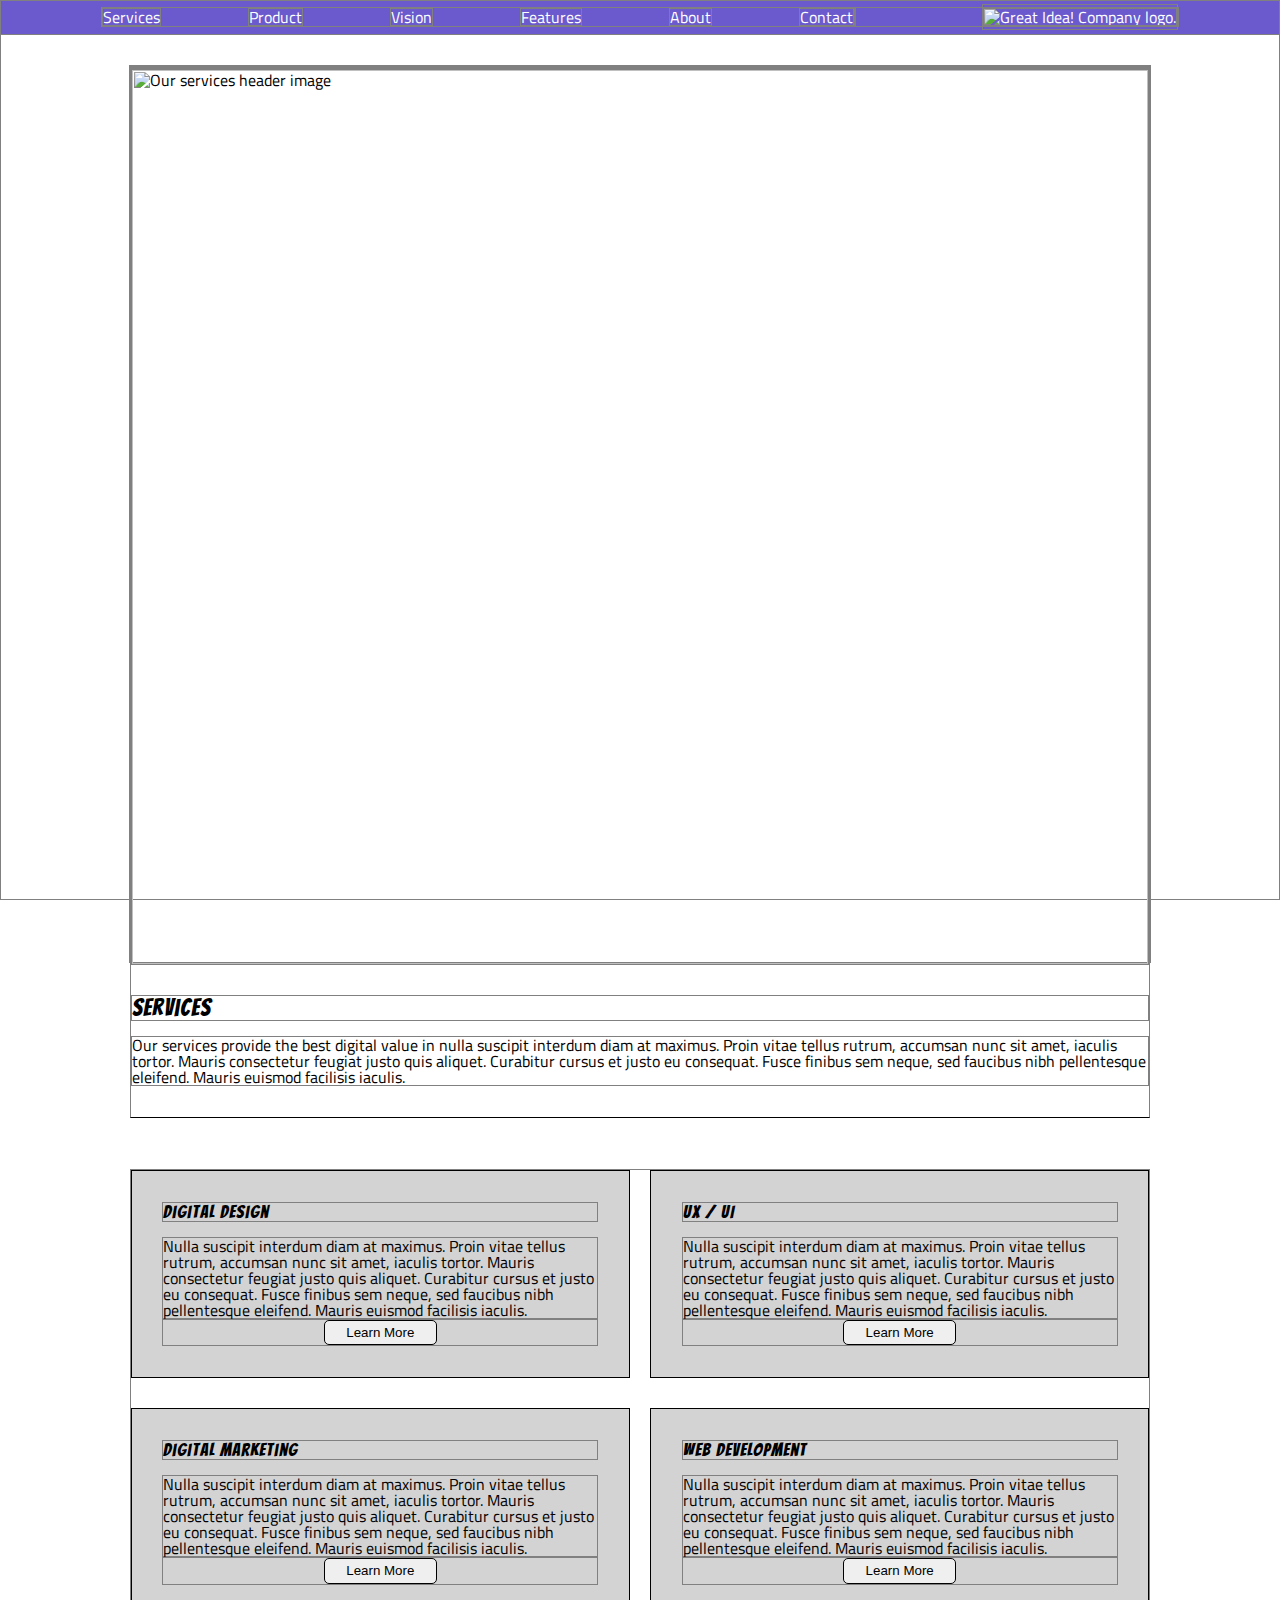
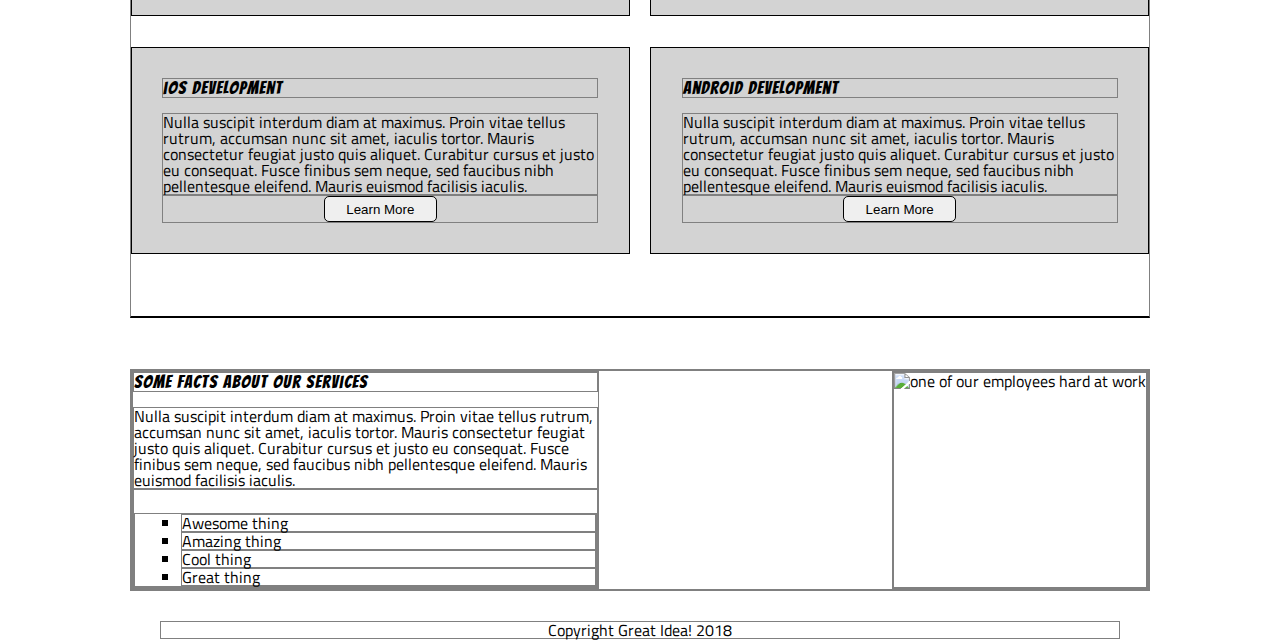
==== services.html @ 4368b689 "initial commit, service page and css added" ====
<head>
  <meta charset="utf-8">

  <title>Great Idea!</title>

  <link href="https://fonts.googleapis.com/css?family=Bangers|Titillium+Web" rel="stylesheet">
  <link href="https://fonts.googleapis.com/css?family=Lemonada&display=swap" rel="stylesheet">
  <link rel="stylesheet" href="css/index.css">
  <link rel="stylesheet" href="css/stylesheet.css">

  <!--[if lt IE 9]>
    <script src="https://cdnjs.cloudflare.com/ajax/libs/html5shiv/3.7.3/html5shiv.js"></script>
  <![endif]-->
</head>

  <body>

    <header>
      <nav>
        <div class="links">
          <a href="services.html">Services</a>
          <a href="#">Product</a>
          <a href="#">Vision</a>
          <a href="#">Features</a>
          <a href="#">About</a>
          <a href="#">Contact</a>
        </div>
        <div class="nav-logo">
          <a href="index.html">
            <img class="logo" src="img/logo.png" alt="Great Idea! Company logo.">
            </img>
          </a>
        </div>
      </nav>
    </header>

    <section id="services">
      <img class="services-header-img" src="img/services-header.jpg" alt="Our services header image">

      <h2>Services</h2>
      <p>Our services provide the best digital value in nulla suscipit interdum diam at maximus. Proin vitae tellus rutrum, accumsan nunc sit amet, iaculis tortor. Mauris consectetur feugiat justo quis aliquet. Curabitur cursus et justo eu consequat. Fusce finibus sem neque, sed faucibus nibh pellentesque eleifend. Mauris euismod facilisis iaculis. </p>

    </section>

    <section id="service-items">
      <div class="digital-design">
        <h3>Digital Design</h3>
        <p>Nulla suscipit interdum diam at maximus. Proin vitae tellus rutrum, accumsan nunc sit amet, iaculis tortor. Mauris consectetur feugiat justo quis aliquet. Curabitur cursus et justo eu consequat. Fusce finibus sem neque, sed faucibus nibh pellentesque eleifend. Mauris euismod facilisis iaculis.</p>
        <div class="serv-button">
          <button>Learn More</button>
        </div>
      </div>

      <div class="ux-ui">
        <h3>UX / UI</h3>
        <p>Nulla suscipit interdum diam at maximus. Proin vitae tellus rutrum, accumsan nunc sit amet, iaculis tortor. Mauris consectetur feugiat justo quis aliquet. Curabitur cursus et justo eu consequat. Fusce finibus sem neque, sed faucibus nibh pellentesque eleifend. Mauris euismod facilisis iaculis.</p>
        <div class="serv-button">
          <button>Learn More</button>
        </div>
      </div>

      <div class="digital-marketing">   
        <h3>Digital Marketing</h3>

        <p>Nulla suscipit interdum diam at maximus. Proin vitae tellus rutrum, accumsan nunc sit amet, iaculis tortor. Mauris consectetur feugiat justo quis aliquet. Curabitur cursus et justo eu consequat. Fusce finibus sem neque, sed faucibus nibh pellentesque eleifend. Mauris euismod facilisis iaculis.</p>
        <div class="serv-button">
          <button>Learn More</button>
        </div>
      </div>

      <div class="web-dev">
        <h3>Web Development</h3>
        <p>Nulla suscipit interdum diam at maximus. Proin vitae tellus rutrum, accumsan nunc sit amet, iaculis tortor. Mauris consectetur feugiat justo quis aliquet. Curabitur cursus et justo eu consequat. Fusce finibus sem neque, sed faucibus nibh pellentesque eleifend. Mauris euismod facilisis iaculis.</p>
        <div class="serv-button">
          <button>Learn More</button>
        </div>
      </div>

      <div class="ios-dev">
        <h3>iOS Development</h3>
        <p>Nulla suscipit interdum diam at maximus. Proin vitae tellus rutrum, accumsan nunc sit amet, iaculis tortor. Mauris consectetur feugiat justo quis aliquet. Curabitur cursus et justo eu consequat. Fusce finibus sem neque, sed faucibus nibh pellentesque eleifend. Mauris euismod facilisis iaculis.</p>
        <div class="serv-button">
          <button>Learn More</button>
        </div>
      </div>


      <div class="android-dev">
        <h3>Android Development</h3>
        <p>Nulla suscipit interdum diam at maximus. Proin vitae tellus rutrum, accumsan nunc sit amet, iaculis tortor. Mauris consectetur feugiat justo quis aliquet. Curabitur cursus et justo eu consequat. Fusce finibus sem neque, sed faucibus nibh pellentesque eleifend. Mauris euismod facilisis iaculis.</p>
        <div class="serv-button">
          <button>Learn More</button>
        </div>
        </div>
    </section>

    <section class="facts-sctn">
      <div class="facts">
        <div class="facts-section-left">
          <h3>Some Facts About Our Services</h3>
          <p>Nulla suscipit interdum diam at maximus. Proin vitae tellus rutrum, accumsan nunc sit amet, iaculis tortor. Mauris consectetur feugiat justo quis aliquet. Curabitur cursus et justo eu consequat. Fusce finibus sem neque, sed faucibus nibh pellentesque eleifend. Mauris euismod facilisis iaculis.</p>
          <div class="this-list">
            <ul class="list">
              <li>Awesome thing</li>
              <li>Amazing thing</li>
              <li>Cool thing</li>
              <li>Great thing</li>
            </ul>
          </div>
        </div>
      
      <div class="services-img">
        <img class="services-info-img" src="img/services-info.png" alt="one of our employees hard at work">
        </div>
      </div>
    </section>
    
<footer>Copyright Great Idea! 2018</footer>

</body>

</html>
---- css/index.css ----
/* Use your own code or past solution for Great Idea Web Page CSS here! */


/* http://meyerweb.com/eric/tools/css/reset/ 
   v2.0 | 20110126
   License: none (public domain)
*/

html, body, div, span, applet, object, iframe,
h1, h2, h3, h4, h5, h6, p, blockquote, pre,
a, abbr, acronym, address, big, cite, code,
del, dfn, em, img, ins, kbd, q, s, samp,
small, strike, strong, sub, sup, tt, var,
b, u, i, center,
dl, dt, dd, ol, ul, li,
fieldset, form, label, legend,
table, caption, tbody, tfoot, thead, tr, th, td,
article, aside, canvas, details, embed, 
figure, figcaption, footer, header, hgroup, 
menu, nav, output, ruby, section, summary,
time, mark, audio, video {
	margin: 0;
	padding: 0;
	
	font-size: 100%;
	font: inherit;
	vertical-align: baseline;
}
/* HTML5 display-role reset for older browsers */
article, aside, details, figcaption, figure, 
footer, header, hgroup, menu, nav, section {
	display: block;
}
body {
	line-height: 1;
}
ol, ul {
	list-style: none;
}
blockquote, q {
	quotes: none;
}
blockquote:before, blockquote:after,
q:before, q:after {
	content: '';
	content: none;
}
table {
	border-collapse: collapse;
	border-spacing: 0;
}

/* Set every element's box-sizing to border-box */
* {
    box-sizing: border-box;
}

html, body {
    height: 100%;
	font-family: 'Titillium Web', sans-serif;
	
}

h1, h2, h3, h4, h5 {
    font-family: 'Bangers', cursive;
    letter-spacing: 1px;
    margin-bottom: 15px;
}

/* Copy and paste your work from yesterday here and start to refactor into flexbox */

/* global */

* {
    box-sizing: border-box;
    padding: 0;
    margin: 0;
	max-width: 100%;
	border:1px solid grey; */
}

body {
    margin: 5% 10%;
}

/* navigation */
nav {
	display: flex;
	justify-content: center;
	align-items: center;

	padding: .5%;
    
    overflow: hidden;
    background-color: slateblue;
    position: fixed;
    top: 0;
    width: 100%;
    z-index: 1;
    left: 0%;

}
.nav-logo {
	padding-left: 10%;
}

a {
	text-decoration: none;
    color: white;
}

h2 {
    font-size: x-large;
}

h3 {
    font-size: large;
}
.links{
	display: flex;
	flex-direction: row;
	justify-content: space-between;
	flex-grow: .7;
}

/* footer */

footer {
    margin: 3%;
    text-align: center;
}


/************ HOME *************/

/* introduction */

#intro {
    display: flex;
    padding-bottom: 5%;
    flex-direction: row;
    justify-content: center;
    
   
}

.intro-right {
    flex-grow: .2;
    display: flex;
    flex-direction: column;

}

.circle-img {
    padding-left: 20%;
    
}

#intro h1{
    font-size: 5em;
    text-align: center;
    padding-top:12%;
}

#intro button {

    border: 1px black solid;
    padding: 5px 3%;
    font-size: 1em;
    font-family: 'Titillium Web', sans-serif;
    text-align: center;
}

.button {
    display: flex;
    justify-content: center;
}


/* information */

.middle-top {
    display: flex;
    padding: 2% 0;
    justify-content: space-between;
    border-top: 1px solid;
}

.features-para {
    width: 49%;
}
.about-para {
    width: 49%;
}

img.middle-img {
    object-fit: fill;
    width: 100%;
    
}
.middle-bottom {
    display: flex;
    padding: 2% 0;
    justify-content: space-between;
    border-bottom: 1px solid;
    margin-bottom: 2%;
}

.services-para {
    width: 30%;
}
.product-para {
    width: 30%;
}
.vision-para {
    width: 30%;
}





/************ SERVICES *************/

/* services intro */

#services {
    margin-bottom: 5%;
    padding-bottom: 3%;
    border-bottom: 1px solid;
}

.services-header-img {
    object-fit: fill;
    width: 100%; 
    margin-bottom: 3%;
}

#servics p {
    text-align: justify;
}

/* service items */

#service-items {
    display: flex;
    flex-wrap: wrap;
    justify-content: space-between;
    border-bottom: 2px solid;
    margin-bottom: 5%;
    padding-bottom: 3%;
    
}
.digital-design  {
    display: flex;
    background-color: lightgray;
    width: 49%;
    border: 1px solid;
    display: flex;
    flex-direction: column;
    padding: 3%;
    margin-bottom: 3%;
}

.ux-ui {
    display: flex;
    background-color: lightgray;
    width: 49%;
    border: 1px solid;
    display: flex;
    flex-direction: column;
    padding: 3%;
    margin-bottom: 3%;
}

.digital-marketing {
    display: flex;
    background-color: lightgray;
    width: 49%;
    border: 1px solid;
    display: flex;
    flex-direction: column;
    padding: 3%;
    margin-bottom: 3%;
}
.web-dev {
    display: flex;
    background-color: lightgray;
    width: 49%;
    border: 1px solid;
    display: flex;
    flex-direction: column;
    padding: 3%;
    margin-bottom: 3%;
}

.ios-dev {
    display: flex;
    background-color: lightgray;
    width: 49%;
    border: 1px solid;
    display: flex;
    flex-direction: column;
    padding: 3%;
    margin-bottom: 3%;
}

.android-dev {
    display: flex;
    background-color: lightgray;
    width: 49%;
    border: 1px solid;
    display: flex;
    flex-direction: column;
    padding: 3%;
    margin-bottom: 3%;

}

.serv-button {
    display: flex;
    justify-content: center;
    
}

.serv-button button {
    padding: 1% 5%;
    border-radius: 5px;
    border: 1px solid;
}

/* Facts */

.facts {
    display:flex;
    flex-direction: row;
    justify-content: space-between;
}

.facts-section-left{
    display: flex;
    flex-direction: column;
    width: 46%;
}

.services-img {
    display: flex;
}

.this-list {
    padding-top: 5%;
}

.list {
    list-style-type: square;
    padding-left: 10%;
}
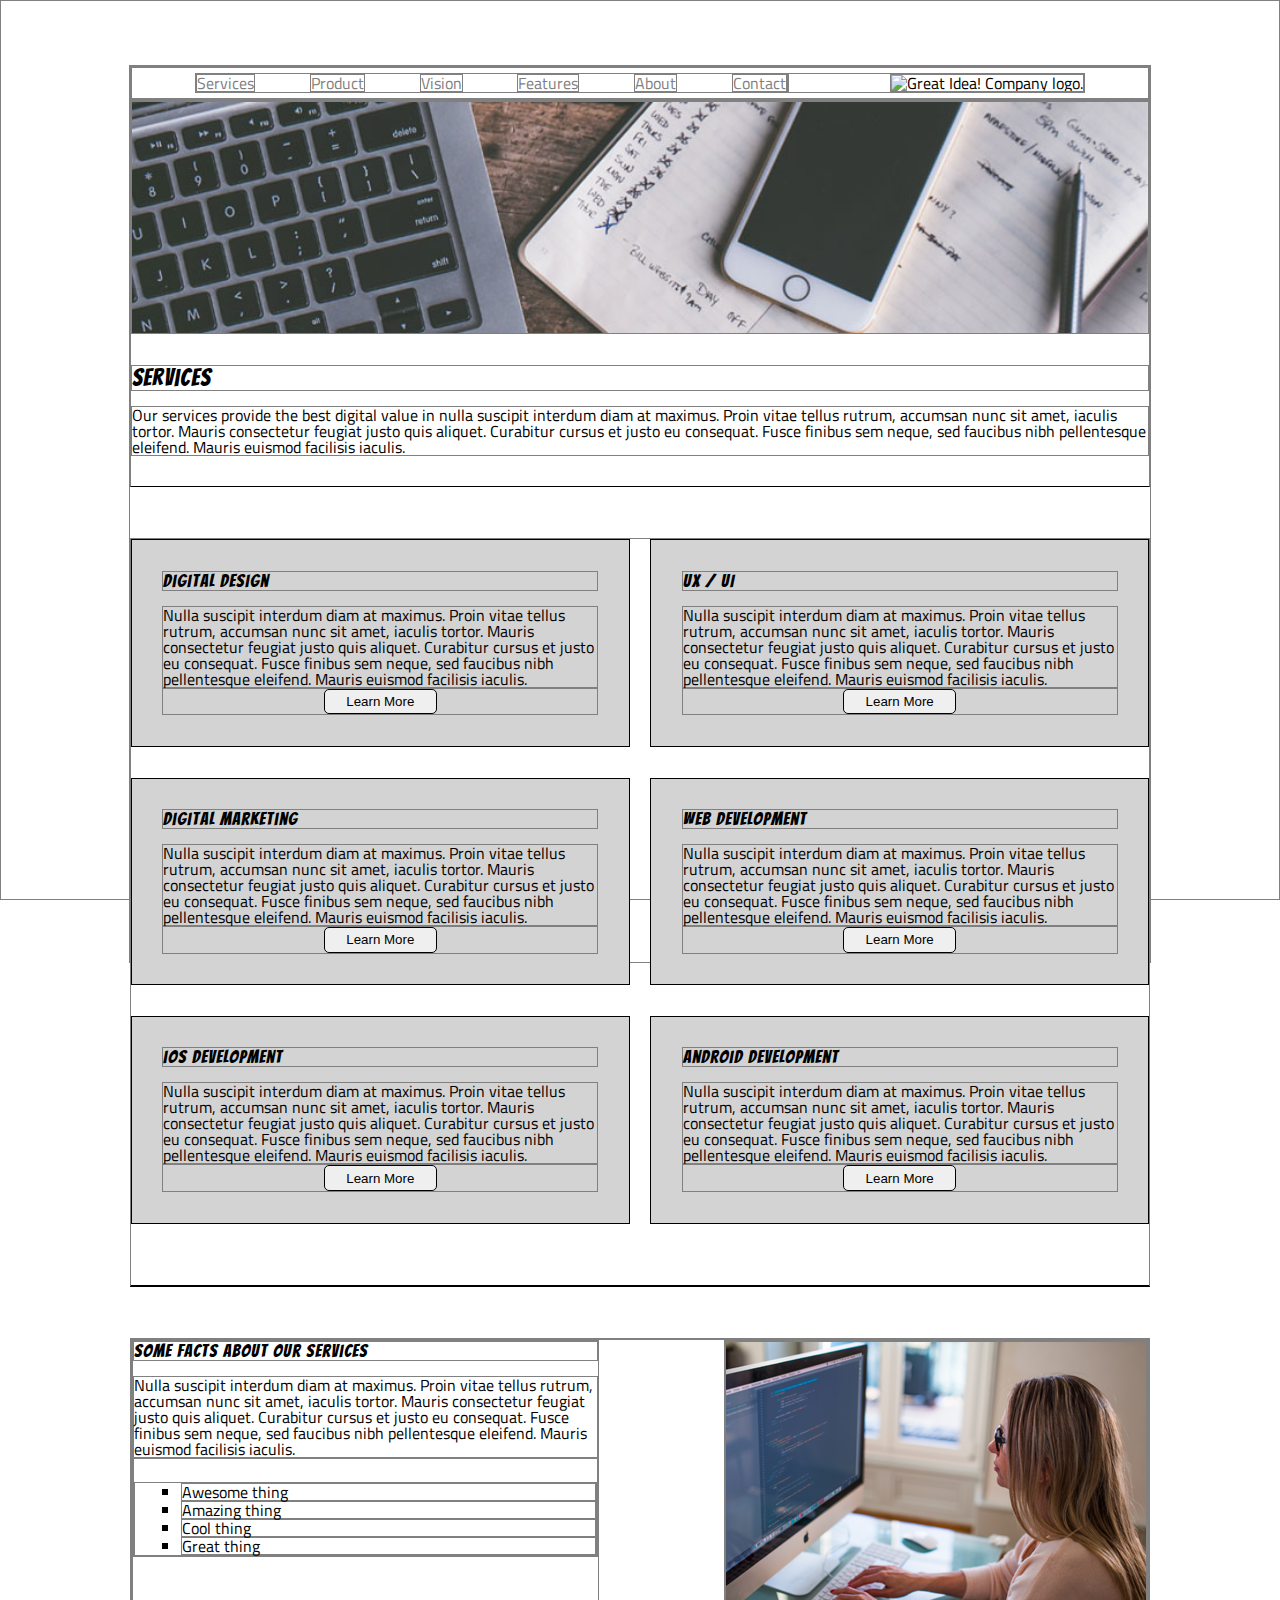
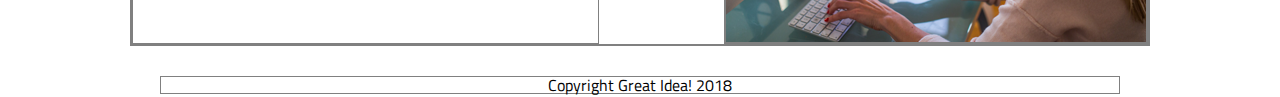
==== commit 68ae28fa: "finished a stretch but I have questions about my services page and about min-width I may have to do " ====
--- a/services.html
+++ b/services.html
@@ -1,122 +1,119 @@
 <head>
-  <meta charset="utf-8">
-
-  <title>Great Idea!</title>
-
-  <link href="https://fonts.googleapis.com/css?family=Bangers|Titillium+Web" rel="stylesheet">
-  <link href="https://fonts.googleapis.com/css?family=Lemonada&display=swap" rel="stylesheet">
-  <link rel="stylesheet" href="css/index.css">
-  <link rel="stylesheet" href="css/stylesheet.css">
-
-  <!--[if lt IE 9]>
-    <script src="https://cdnjs.cloudflare.com/ajax/libs/html5shiv/3.7.3/html5shiv.js"></script>
-  <![endif]-->
-</head>
-
-  <body>
-
-    <header>
-      <nav>
-        <div class="links">
-          <a href="services.html">Services</a>
-          <a href="#">Product</a>
-          <a href="#">Vision</a>
-          <a href="#">Features</a>
-          <a href="#">About</a>
-          <a href="#">Contact</a>
-        </div>
-        <div class="nav-logo">
-          <a href="index.html">
+    <meta charset="utf-8">
+  
+    <title>Great Idea!</title>
+  
+    <link href="https://fonts.googleapis.com/css?family=Bangers|Titillium+Web" rel="stylesheet">
+    <link href="https://fonts.googleapis.com/css?family=Lemonada&display=swap" rel="stylesheet">
+    <link rel="stylesheet" href="css/index.css">
+  
+  
+    <!--[if lt IE 9]>
+      <script src="https://cdnjs.cloudflare.com/ajax/libs/html5shiv/3.7.3/html5shiv.js"></script>
+    <![endif]-->
+  </head>
+  
+    <body>
+  
+      <header>
+        <nav>
+          <div class="links">
+            <a href="services.html">Services</a>
+            <a href="#">Product</a>
+            <a href="#">Vision</a>
+            <a href="#">Features</a>
+            <a href="#">About</a>
+            <a href="#">Contact</a>
+          </div>
+          <div class="nav-logo">
             <img class="logo" src="img/logo.png" alt="Great Idea! Company logo.">
-            </img>
-          </a>
-        </div>
-      </nav>
-    </header>
-
-    <section id="services">
-      <img class="services-header-img" src="img/services-header.jpg" alt="Our services header image">
-
-      <h2>Services</h2>
-      <p>Our services provide the best digital value in nulla suscipit interdum diam at maximus. Proin vitae tellus rutrum, accumsan nunc sit amet, iaculis tortor. Mauris consectetur feugiat justo quis aliquet. Curabitur cursus et justo eu consequat. Fusce finibus sem neque, sed faucibus nibh pellentesque eleifend. Mauris euismod facilisis iaculis. </p>
-
-    </section>
-
-    <section id="service-items">
-      <div class="digital-design">
-        <h3>Digital Design</h3>
-        <p>Nulla suscipit interdum diam at maximus. Proin vitae tellus rutrum, accumsan nunc sit amet, iaculis tortor. Mauris consectetur feugiat justo quis aliquet. Curabitur cursus et justo eu consequat. Fusce finibus sem neque, sed faucibus nibh pellentesque eleifend. Mauris euismod facilisis iaculis.</p>
-        <div class="serv-button">
-          <button>Learn More</button>
-        </div>
-      </div>
-
-      <div class="ux-ui">
-        <h3>UX / UI</h3>
-        <p>Nulla suscipit interdum diam at maximus. Proin vitae tellus rutrum, accumsan nunc sit amet, iaculis tortor. Mauris consectetur feugiat justo quis aliquet. Curabitur cursus et justo eu consequat. Fusce finibus sem neque, sed faucibus nibh pellentesque eleifend. Mauris euismod facilisis iaculis.</p>
-        <div class="serv-button">
-          <button>Learn More</button>
-        </div>
-      </div>
-
-      <div class="digital-marketing">   
-        <h3>Digital Marketing</h3>
-
-        <p>Nulla suscipit interdum diam at maximus. Proin vitae tellus rutrum, accumsan nunc sit amet, iaculis tortor. Mauris consectetur feugiat justo quis aliquet. Curabitur cursus et justo eu consequat. Fusce finibus sem neque, sed faucibus nibh pellentesque eleifend. Mauris euismod facilisis iaculis.</p>
-        <div class="serv-button">
-          <button>Learn More</button>
-        </div>
-      </div>
-
-      <div class="web-dev">
-        <h3>Web Development</h3>
-        <p>Nulla suscipit interdum diam at maximus. Proin vitae tellus rutrum, accumsan nunc sit amet, iaculis tortor. Mauris consectetur feugiat justo quis aliquet. Curabitur cursus et justo eu consequat. Fusce finibus sem neque, sed faucibus nibh pellentesque eleifend. Mauris euismod facilisis iaculis.</p>
-        <div class="serv-button">
-          <button>Learn More</button>
-        </div>
-      </div>
-
-      <div class="ios-dev">
-        <h3>iOS Development</h3>
-        <p>Nulla suscipit interdum diam at maximus. Proin vitae tellus rutrum, accumsan nunc sit amet, iaculis tortor. Mauris consectetur feugiat justo quis aliquet. Curabitur cursus et justo eu consequat. Fusce finibus sem neque, sed faucibus nibh pellentesque eleifend. Mauris euismod facilisis iaculis.</p>
-        <div class="serv-button">
-          <button>Learn More</button>
-        </div>
-      </div>
-
-
-      <div class="android-dev">
-        <h3>Android Development</h3>
-        <p>Nulla suscipit interdum diam at maximus. Proin vitae tellus rutrum, accumsan nunc sit amet, iaculis tortor. Mauris consectetur feugiat justo quis aliquet. Curabitur cursus et justo eu consequat. Fusce finibus sem neque, sed faucibus nibh pellentesque eleifend. Mauris euismod facilisis iaculis.</p>
-        <div class="serv-button">
-          <button>Learn More</button>
-        </div>
-        </div>
-    </section>
-
-    <section class="facts-sctn">
-      <div class="facts">
-        <div class="facts-section-left">
-          <h3>Some Facts About Our Services</h3>
+          </div>
+        </nav>
+      </header>
+  
+      <section id="services">
+        <img class="services-header-img" src="img/services-header.jpg" alt="Our services header image">
+  
+        <h2>Services</h2>
+        <p>Our services provide the best digital value in nulla suscipit interdum diam at maximus. Proin vitae tellus rutrum, accumsan nunc sit amet, iaculis tortor. Mauris consectetur feugiat justo quis aliquet. Curabitur cursus et justo eu consequat. Fusce finibus sem neque, sed faucibus nibh pellentesque eleifend. Mauris euismod facilisis iaculis. </p>
+  
+      </section>
+  
+      <section id="service-items">
+        <div class="digital-design">
+          <h3>Digital Design</h3>
           <p>Nulla suscipit interdum diam at maximus. Proin vitae tellus rutrum, accumsan nunc sit amet, iaculis tortor. Mauris consectetur feugiat justo quis aliquet. Curabitur cursus et justo eu consequat. Fusce finibus sem neque, sed faucibus nibh pellentesque eleifend. Mauris euismod facilisis iaculis.</p>
-          <div class="this-list">
-            <ul class="list">
-              <li>Awesome thing</li>
-              <li>Amazing thing</li>
-              <li>Cool thing</li>
-              <li>Great thing</li>
-            </ul>
+          <div class="serv-button">
+            <button>Learn More</button>
           </div>
         </div>
+  
+        <div class="ux-ui">
+          <h3>UX / UI</h3>
+          <p>Nulla suscipit interdum diam at maximus. Proin vitae tellus rutrum, accumsan nunc sit amet, iaculis tortor. Mauris consectetur feugiat justo quis aliquet. Curabitur cursus et justo eu consequat. Fusce finibus sem neque, sed faucibus nibh pellentesque eleifend. Mauris euismod facilisis iaculis.</p>
+          <div class="serv-button">
+            <button>Learn More</button>
+          </div>
+        </div>
+  
+        <div class="digital-marketing">   
+          <h3>Digital Marketing</h3>
+  
+          <p>Nulla suscipit interdum diam at maximus. Proin vitae tellus rutrum, accumsan nunc sit amet, iaculis tortor. Mauris consectetur feugiat justo quis aliquet. Curabitur cursus et justo eu consequat. Fusce finibus sem neque, sed faucibus nibh pellentesque eleifend. Mauris euismod facilisis iaculis.</p>
+          <div class="serv-button">
+            <button>Learn More</button>
+          </div>
+        </div>
+  
+        <div class="web-dev">
+          <h3>Web Development</h3>
+          <p>Nulla suscipit interdum diam at maximus. Proin vitae tellus rutrum, accumsan nunc sit amet, iaculis tortor. Mauris consectetur feugiat justo quis aliquet. Curabitur cursus et justo eu consequat. Fusce finibus sem neque, sed faucibus nibh pellentesque eleifend. Mauris euismod facilisis iaculis.</p>
+          <div class="serv-button">
+            <button>Learn More</button>
+          </div>
+        </div>
+  
+        <div class="ios-dev">
+          <h3>iOS Development</h3>
+          <p>Nulla suscipit interdum diam at maximus. Proin vitae tellus rutrum, accumsan nunc sit amet, iaculis tortor. Mauris consectetur feugiat justo quis aliquet. Curabitur cursus et justo eu consequat. Fusce finibus sem neque, sed faucibus nibh pellentesque eleifend. Mauris euismod facilisis iaculis.</p>
+          <div class="serv-button">
+            <button>Learn More</button>
+          </div>
+        </div>
+  
+  
+        <div class="android-dev">
+          <h3>Android Development</h3>
+          <p>Nulla suscipit interdum diam at maximus. Proin vitae tellus rutrum, accumsan nunc sit amet, iaculis tortor. Mauris consectetur feugiat justo quis aliquet. Curabitur cursus et justo eu consequat. Fusce finibus sem neque, sed faucibus nibh pellentesque eleifend. Mauris euismod facilisis iaculis.</p>
+          <div class="serv-button">
+            <button>Learn More</button>
+          </div>
+          </div>
+      </section>
+  
+      <section class="facts-sctn">
+        <div class="facts">
+          <div class="facts-section-left">
+            <h3>Some Facts About Our Services</h3>
+            <p>Nulla suscipit interdum diam at maximus. Proin vitae tellus rutrum, accumsan nunc sit amet, iaculis tortor. Mauris consectetur feugiat justo quis aliquet. Curabitur cursus et justo eu consequat. Fusce finibus sem neque, sed faucibus nibh pellentesque eleifend. Mauris euismod facilisis iaculis.</p>
+            <div class="this-list">
+              <ul class="list">
+                <li>Awesome thing</li>
+                <li>Amazing thing</li>
+                <li>Cool thing</li>
+                <li>Great thing</li>
+              </ul>
+            </div>
+          </div>
+        
+        <div class="services-img">
+          <img class="services-info-img" src="img/services-info.png" alt="one of our employees hard at work">
+          </div>
+        </div>
+      </section>
       
-      <div class="services-img">
-        <img class="services-info-img" src="img/services-info.png" alt="one of our employees hard at work">
-        </div>
-      </div>
-    </section>
-    
-<footer>Copyright Great Idea! 2018</footer>
-
-</body>
-
-</html>+  <footer>Copyright Great Idea! 2018</footer>
+  
+  </body>
+  
+  </html>--- a/css/index.css
+++ b/css/index.css
@@ -83,31 +83,70 @@
     margin: 5% 10%;
 }
 
+    @media (max-width: 800px) {
+        body {
+            margin: 10% 20%;
+        }
+    }
+
 /* navigation */
 nav {
 	display: flex;
 	justify-content: center;
 	align-items: center;
-
-	padding: .5%;
+    padding: .5%
+}
     
-    overflow: hidden;
-    background-color: slateblue;
-    position: fixed;
-    top: 0;
-    width: 100%;
-    z-index: 1;
-    left: 0%;
-
-}
+
+    @media (max-width: 800px) {
+        nav {
+            display: flex;
+            flex-wrap: wrap-reverse;
+        }
+    }
+
+    @media (max-width: 500px) {
+        nav {
+            display: flex;
+            flex-wrap: wrap-reverse;
+            margin-top: 10%;
+        }
+    }
+
 .nav-logo {
 	padding-left: 10%;
 }
+    
+    @media (max-width: 800px) {
+        .nav-logo {
+            padding-bottom: 3%;
+        }
+    }
+
+    @media (max-width: 500px) {
+        .nav-logo {
+            display: flex;
+            align-items: center;
+            padding: 0 20% 3% 20%;
+            border-bottom: 1px solid black;
+        }
+    }
+
 
 a {
 	text-decoration: none;
-    color: white;
-}
+    color: gray;    
+}
+
+    @media (max-width: 500px) {
+        a {
+            border-bottom: 1px solid black;
+            padding: 5% 10%;
+            width: 100%;
+            text-align: center;
+        }
+    }
+
 
 h2 {
     font-size: x-large;
@@ -123,6 +162,14 @@
 	flex-grow: .7;
 }
 
+    @media (max-width: 500px) {
+        .links {
+            display: flex;
+            flex-direction: column;
+            width: 100%;
+        }
+    }
+
 /* footer */
 
 footer {
@@ -140,27 +187,41 @@
     padding-bottom: 5%;
     flex-direction: row;
     justify-content: center;
-    
-   
 }
 
 .intro-right {
     flex-grow: .2;
     display: flex;
     flex-direction: column;
-
 }
 
 .circle-img {
-    padding-left: 20%;
-    
-}
+    padding-left: 20%;    
+}
+    @media (max-width: 800px) {
+        .circle-img  {
+            display: none;
+        }
+    }
+
+    @media (max-width: 500px) {
+        .circle-img  {
+            display: none;
+        }
+    }
 
 #intro h1{
     font-size: 5em;
     text-align: center;
     padding-top:12%;
 }
+
+    @media (max-width: 800px) {
+        #intro h1{
+            font-size: 2.5em;
+        }
+    }
+
 
 #intro button {
 
@@ -171,8 +232,19 @@
     text-align: center;
 }
 
+    @media (max-width: 800px) {
+        #intro button {
+            padding: 1% 7%;
+            display: flex;
+            flex-wrap: nowrap;
+            justify-content: center;
+        }
+  }
+
+
 .button {
     display: flex;
+    flex-wrap: nowrap;
     justify-content: center;
 }
 
@@ -186,12 +258,39 @@
     border-top: 1px solid;
 }
 
+    @media (max-width: 500px) {
+        .middle-top {
+            display: flex;
+            flex-direction: column;
+            width: 100%;
+        }
+    }
+
 .features-para {
     width: 49%;
 }
+
+    @media (max-width: 500px) {
+        .features-para {
+            display: flex;
+            flex-direction: column;
+            width: 100%;
+            padding: 3% 0;
+        }
+    }
+
 .about-para {
     width: 49%;
 }
+
+    @media (max-width: 500px) {
+        .about-para {
+            display: flex;
+            flex-direction: column;
+            width: 100%;
+            padding: 3% 0;
+        }
+    }
 
 img.middle-img {
     object-fit: fill;
@@ -206,15 +305,52 @@
     margin-bottom: 2%;
 }
 
+    @media (max-width: 500px) {
+        .middle-bottom {
+            display: flex;
+            flex-direction: column;
+            width: 100%;
+        }
+    }
+
 .services-para {
     width: 30%;
 }
+
+    @media (max-width: 500px) {
+        .services-para {
+            display: flex;
+            flex-direction: column;
+            width: 100%;
+            padding: 3% 0;
+        }
+    }
+
 .product-para {
     width: 30%;
 }
+
+    @media (max-width: 500px) {
+        .product-para {
+            display: flex;
+            flex-direction: column;
+            width: 100%;
+            padding: 3% 0;
+        }
+    }
+
 .vision-para {
     width: 30%;
 }
+
+    @media (max-width: 500px) {
+        .vision-para {
+            display: flex;
+            flex-direction: column;
+            width: 100%;
+            padding: 3% 0;
+        }
+    }
 
 
 
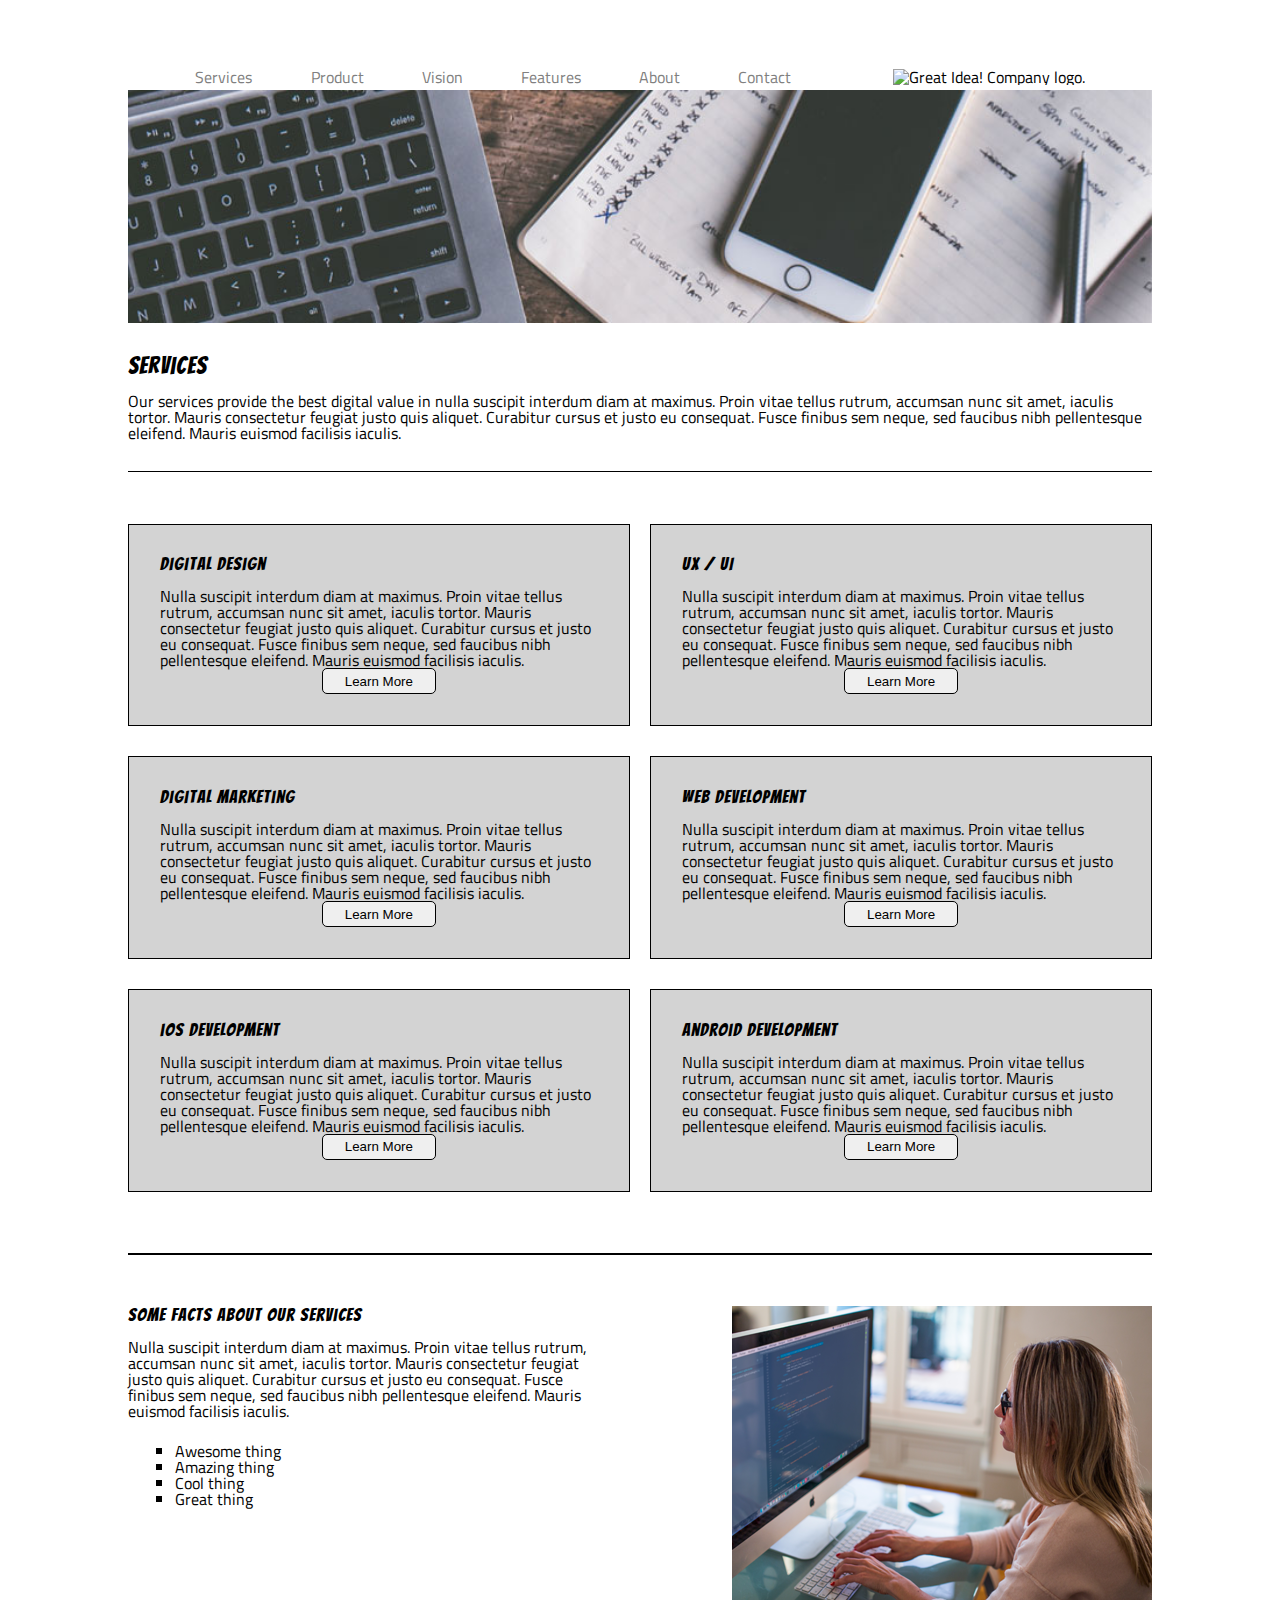
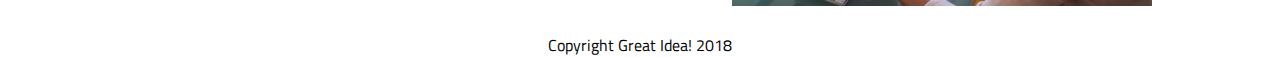
==== commit 299f53c9: "figured out what was going on with the services page forgot to add viewport meta" ====
--- a/services.html
+++ b/services.html
@@ -1,6 +1,7 @@
 <head>
     <meta charset="utf-8">
-  
+    <meta name="viewport" content="width=device-width, initial-scale=1.0">
+
     <title>Great Idea!</title>
   
     <link href="https://fonts.googleapis.com/css?family=Bangers|Titillium+Web" rel="stylesheet">
--- a/css/index.css
+++ b/css/index.css
@@ -76,7 +76,7 @@
     padding: 0;
     margin: 0;
 	max-width: 100%;
-	border:1px solid grey; */
+	/* border:1px solid grey; */
 }
 
 body {
@@ -155,6 +155,7 @@
 h3 {
     font-size: large;
 }
+
 .links{
 	display: flex;
 	flex-direction: row;
@@ -371,6 +372,12 @@
     width: 100%; 
     margin-bottom: 3%;
 }
+
+    @media (max-width: 800px) {
+        .services-header-img {
+            margin-top: 40px;
+        }
+    }
 
 #servics p {
     text-align: justify;
@@ -398,6 +405,12 @@
     margin-bottom: 3%;
 }
 
+    @media (max-width: 500px) {
+        .digital-design {
+            width: 100%;
+        }
+    }
+
 .ux-ui {
     display: flex;
     background-color: lightgray;
@@ -409,6 +422,13 @@
     margin-bottom: 3%;
 }
 
+    @media (max-width: 500px) {
+        .ux-ui {
+            width: 100%;
+        }
+    }
+
+
 .digital-marketing {
     display: flex;
     background-color: lightgray;
@@ -419,6 +439,14 @@
     padding: 3%;
     margin-bottom: 3%;
 }
+
+    @media (max-width: 500px) {
+        .digital-marketing {
+            width: 100%;
+        }
+    }
+
+
 .web-dev {
     display: flex;
     background-color: lightgray;
@@ -430,6 +458,13 @@
     margin-bottom: 3%;
 }
 
+    @media (max-width: 500px) {
+        .web-dev {
+            width: 100%;
+        }
+    }
+
+
 .ios-dev {
     display: flex;
     background-color: lightgray;
@@ -441,6 +476,13 @@
     margin-bottom: 3%;
 }
 
+    @media (max-width: 500px) {
+        .ios-dev {
+            width: 100%;
+        }
+    }
+
+
 .android-dev {
     display: flex;
     background-color: lightgray;
@@ -450,20 +492,38 @@
     flex-direction: column;
     padding: 3%;
     margin-bottom: 3%;
-
-}
+}
+
+    @media (max-width: 500px) {
+        .android-dev {
+            width: 100%;
+        }
+    }
+
 
 .serv-button {
     display: flex;
     justify-content: center;
-    
-}
+}
+
 
 .serv-button button {
     padding: 1% 5%;
     border-radius: 5px;
     border: 1px solid;
 }
+
+    @media (max-width: 500px) {
+        .serv-button button{
+            margin-top: 10px;
+        }
+    }
+
+    @media (max-width: 800px) {
+        .serv-button button{
+            margin-top: 10px;
+        }
+    }
 
 /* Facts */
 
@@ -473,15 +533,56 @@
     justify-content: space-between;
 }
 
+    @media (max-width: 500px) {
+        .facts {
+            flex-direction: column;
+            width: 100%;
+        }
+    }
+
+    @media (max-width: 800px) {
+        .facts {
+            flex-direction: column;
+            width: 100%;
+        }
+    }
+
 .facts-section-left{
     display: flex;
     flex-direction: column;
     width: 46%;
 }
 
+    @media (max-width: 500px) {
+        .facts-section-left {
+            width: 100%;
+            margin-bottom: 25px;
+        }
+    }
+
+    @media (max-width: 800px) {
+        .facts-section-left {
+            width: 100%;
+            margin-bottom: 25px;
+        }
+    }
+
 .services-img {
     display: flex;
 }
+
+    @media (max-width: 500px) {
+        .services-img {
+            margin-bottom: 35px;
+        }
+    }
+
+    @media (max-width: 800px) {
+        .services-img {
+            justify-content: center;
+            margin-bottom: 35px;
+        }
+    }
 
 .this-list {
     padding-top: 5%;
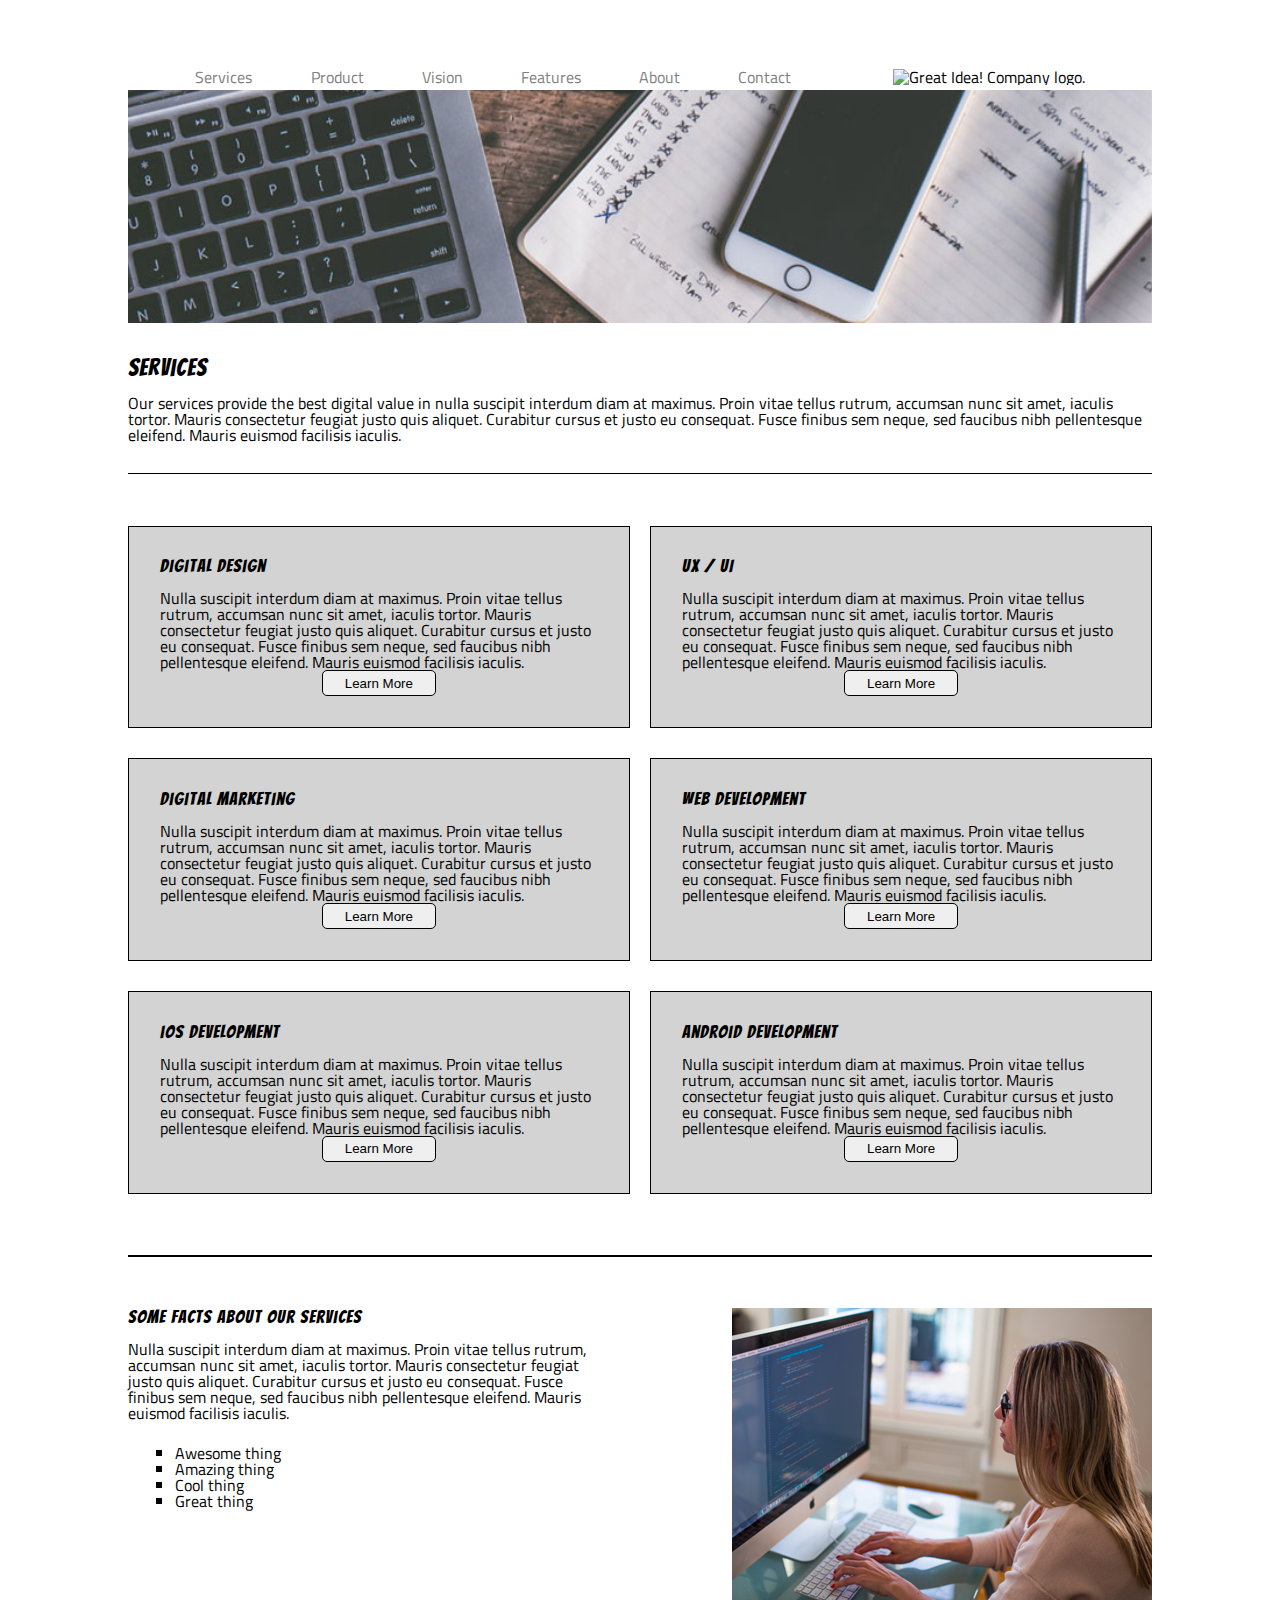
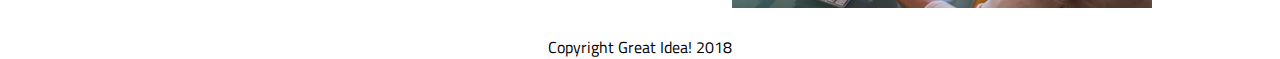
==== commit d80cd054: "Update services.html" ====
--- a/services.html
+++ b/services.html
@@ -1,3 +1,6 @@
+<!doctype html>
+
+<html lang="en">
 <head>
     <meta charset="utf-8">
     <meta name="viewport" content="width=device-width, initial-scale=1.0">
@@ -117,4 +120,4 @@
   
   </body>
   
-  </html>+  </html>
